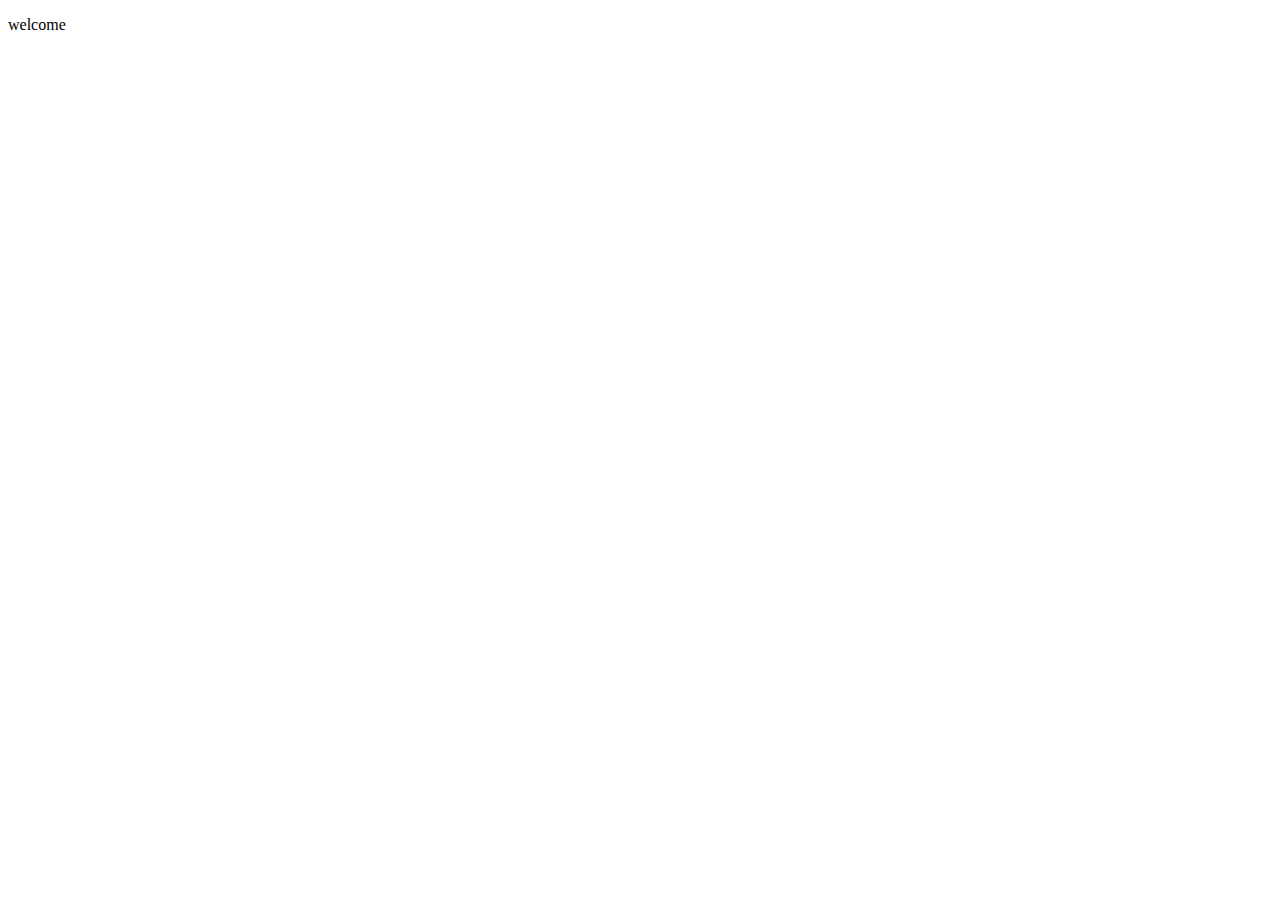
==== index.html @ a16639a8 "test" ====
<!DOCTYPE html>
<html lang="en">
<head>
    <meta charset="UTF-8">
    <meta name="viewport" content="width=device-width, initial-scale=1.0">
    <meta http-equiv="X-UA-Compatible" content="ie=edge">
    <title>Document</title>
</head>
<body>
    <p>welcome</p>
    
</body>
</html>
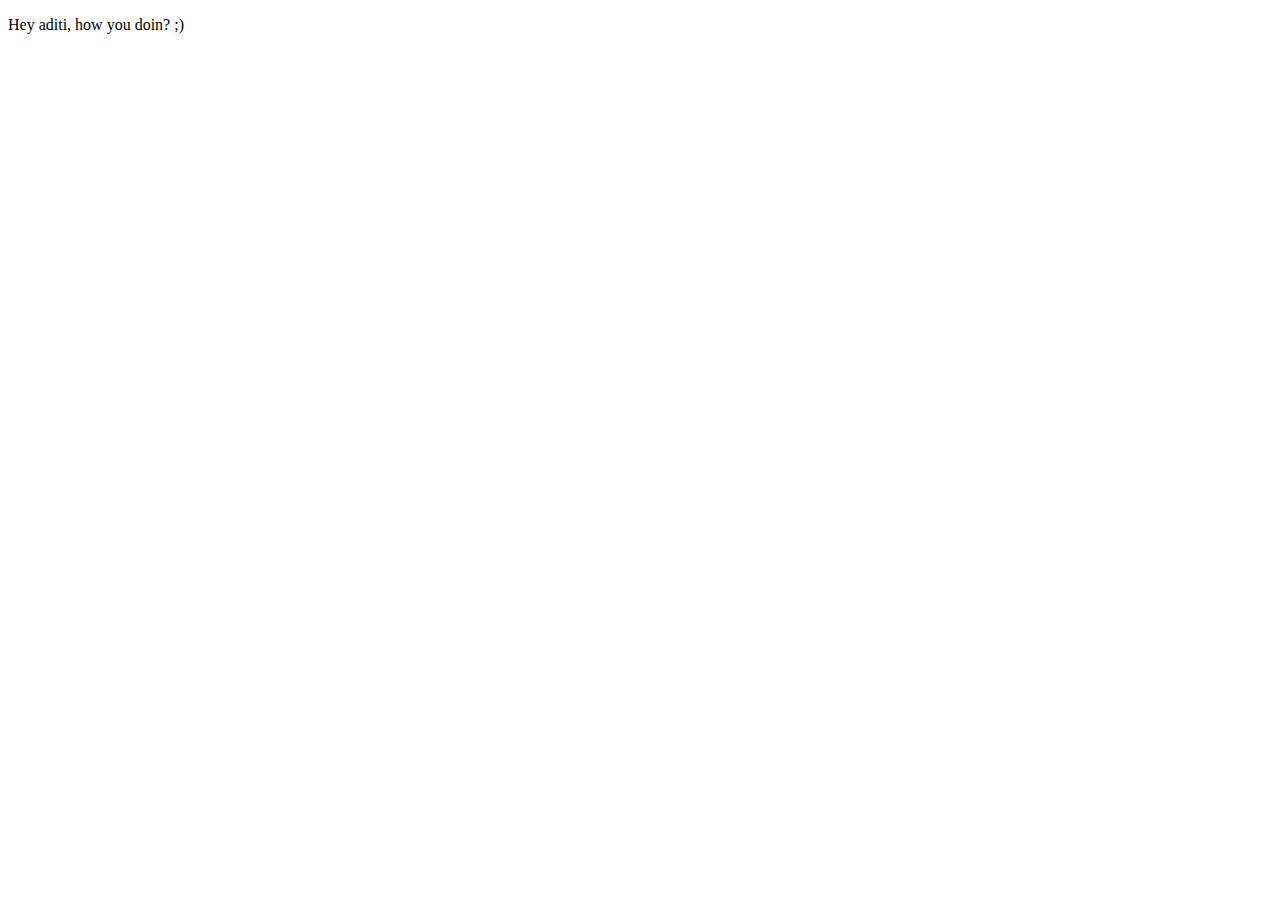
==== commit 66c84db9: "test2" ====
--- a/index.html
+++ b/index.html
@@ -7,7 +7,7 @@
     <title>Document</title>
 </head>
 <body>
-    <p>welcome</p>
+    <p>Hey aditi, how you doin? ;)</p>
     
 </body>
 </html>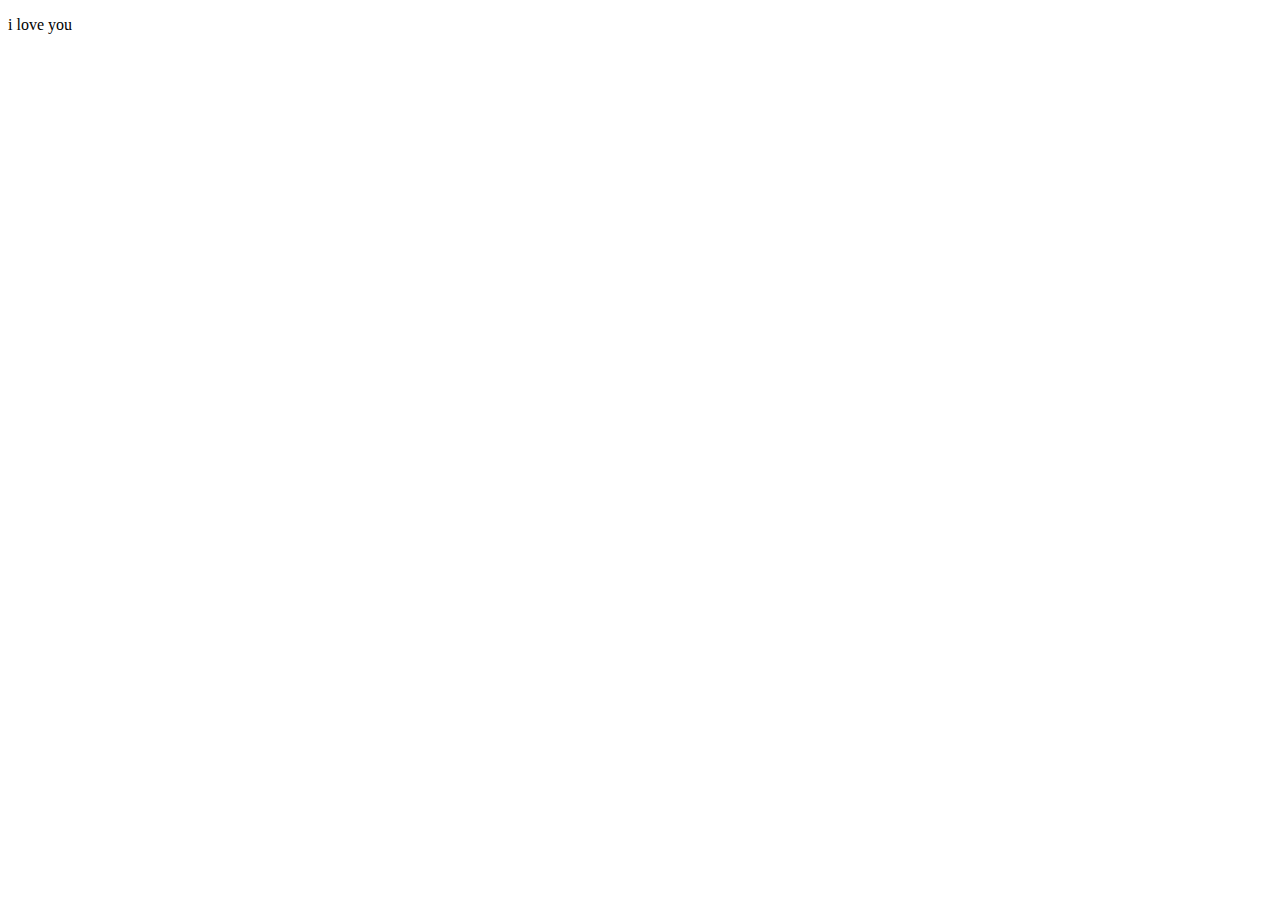
==== commit fba8ff0a: "test3" ====
--- a/index.html
+++ b/index.html
@@ -7,7 +7,7 @@
     <title>Document</title>
 </head>
 <body>
-    <p>Hey aditi, how you doin? ;)</p>
+    <p>i love you</p>
     
 </body>
 </html>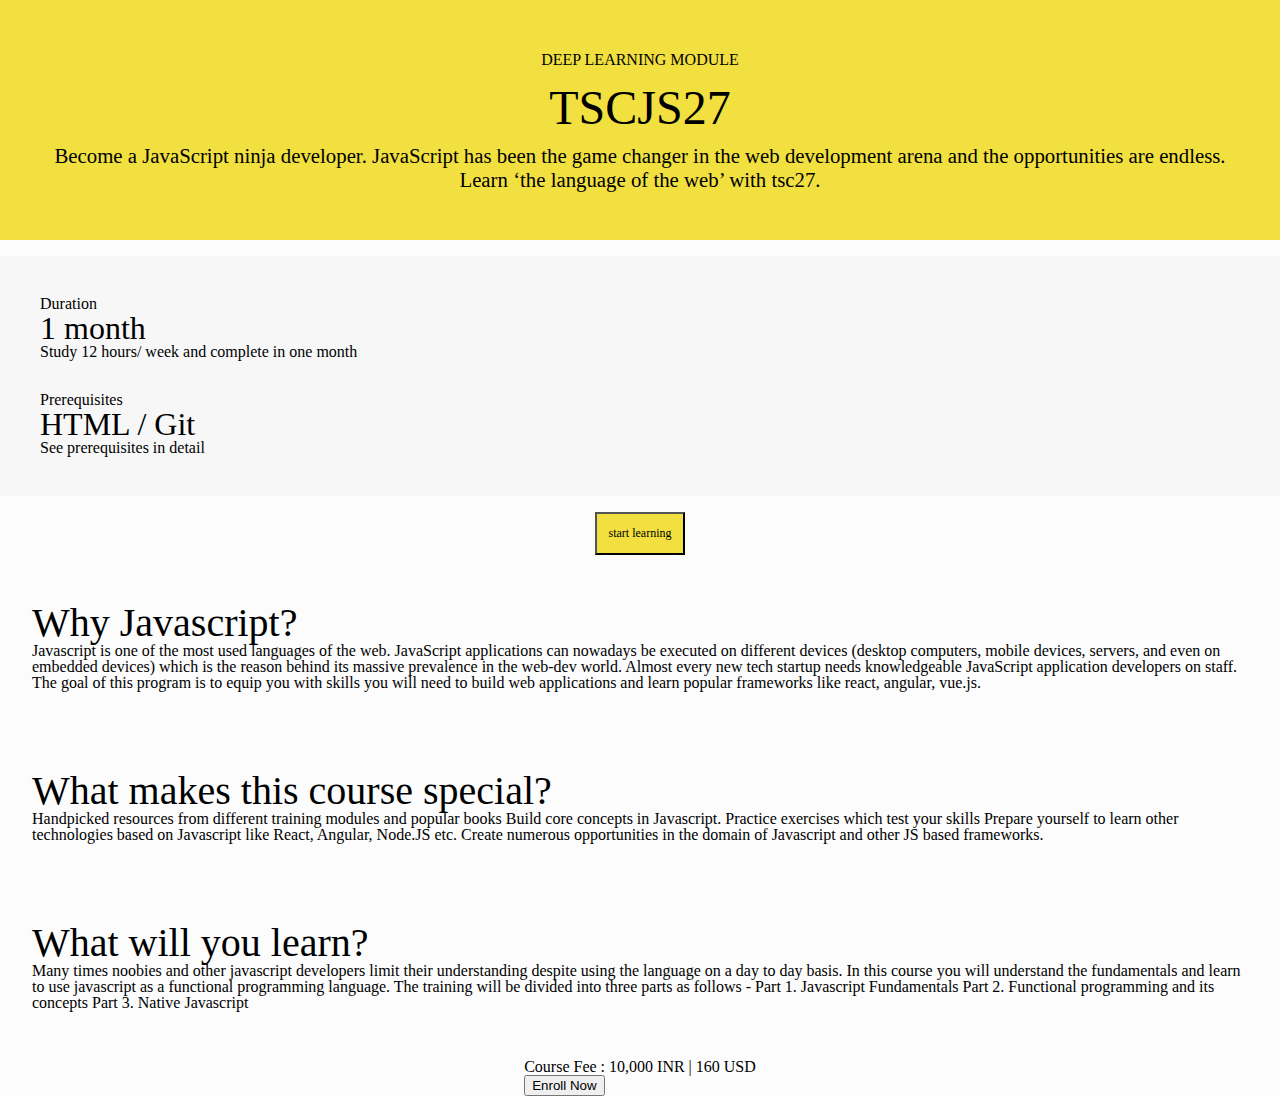
==== commit b28bce86: "mob version demo uploaded" ====
--- a/index.html
+++ b/index.html
@@ -4,10 +4,194 @@
     <meta charset="UTF-8">
     <meta name="viewport" content="width=device-width, initial-scale=1.0">
     <meta http-equiv="X-UA-Compatible" content="ie=edge">
-    <title>Document</title>
+    <title>tsc27</title>
+    <style>
+                /* http://meyerweb.com/eric/tools/css/reset/ 
+        v2.0 | 20110126
+        License: none (public domain)
+        */
+
+        html, body, div, span, applet, object, iframe,
+        h1, h2, h3, h4, h5, h6, p, blockquote, pre,
+        a, abbr, acronym, address, big, cite, code,
+        del, dfn, em, img, ins, kbd, q, s, samp,
+        small, strike, strong, sub, sup, tt, var,
+        b, u, i, center,
+        dl, dt, dd, ol, ul, li,
+        fieldset, form, label, legend,
+        table, caption, tbody, tfoot, thead, tr, th, td,
+        article, aside, canvas, details, embed, 
+        figure, figcaption, footer, header, hgroup, 
+        menu, nav, output, ruby, section, summary,
+        time, mark, audio, video {
+            margin: 0;
+            padding: 0;
+            border: 0;
+            font-size: 100%;
+            font: inherit;
+            vertical-align: baseline;
+        }
+        /* HTML5 display-role reset for older browsers */
+        article, aside, details, figcaption, figure, 
+        footer, header, hgroup, menu, nav, section {
+            display: block;
+        }
+        body {
+            line-height: 1;
+        }
+        ol, ul {
+            list-style: none;
+        }
+        blockquote, q {
+            quotes: none;
+        }
+        blockquote:before, blockquote:after,
+        q:before, q:after {
+            content: '';
+            content: none;
+        }
+        table {
+            border-collapse: collapse;
+            border-spacing: 0;
+        }
+
+        @font-face {
+            font-family: 'AdobeGothicStd-Bold';
+            src: url('AdobeGothicStd-Bold-Alphabetic.woff2') format('woff2'),
+                url('AdobeGothicStd-Bold-Alphabetic.woff') format('woff');
+            font-weight: bold;
+            font-style: normal;
+        }
+        @font-face {
+            font-family: 'Avenir LT Std';
+            src: url('AvenirLTStd-Roman.woff2') format('woff2'),
+                url('AvenirLTStd-Roman.woff') format('woff');
+            font-weight: normal;
+            font-style: normal;
+        }
+        h1 {
+            padding:0.5em;
+            font-family:'AdobeGothicStd-Bold';
+            font-size: 3em;
+        }
+
+        .container {
+            display: grid;
+            background-color: #FCFCFC;
+            grid-gap: 1em;
+            font-family:  'Avenir LT Std';
+        }
+        .header {
+            background-color: #F1E03F;
+            padding : 3em;
+            text-align: center;
+            line-height: 1.5em;
+        }
+        .header p {
+            font-size: 1.3em;
+        }
+        .cards {
+            padding: 1.5em;
+            background-color: #F7F7F7;
+            display:inherit;
+        }
+        .card-detail {
+            padding : 1em;
+        }
+        .card-detail > .title{
+            font-size:1em;
+        }
+        .card-detail > .headline{
+            font-size:2em;
+        }
+        .card-detail > .details {
+            font-size:0.75em;
+        }
+        .cta-tscjs27 {
+            justify-self: center;
+            
+        }
+        .cta-tscjs27 > button {
+            padding: 1em;
+            background-color: #F1E03F;
+            font-family: 'AdobeGothicStd-Bold';
+            font-size: 0.75em;
+        }
+        .faq {
+            padding:2em;
+        }
+        .faq > h3 {
+            font-family:  'Avenir LT Std';
+            font-size : 2.5em;
+        }
+        .footer {
+            justify-self: center;
+        }
+
+        .box1{
+            background-color:#C3D8DF;
+        }
+        .box2{
+            background-color:#CEEACC;
+        }
+
+        @media (max-width: 40em) {
+            .cards{
+                grid-template-columns: 1fr 1fr;
+            }
+        }
+    </style>
 </head>
 <body>
-    <p>i love you</p>
+    <div class="container">
+        <div class="header">
+            <h4>DEEP LEARNING MODULE</h4>
+            <h1>TSCJS27</h1>
+            <p>Become a JavaScript ninja developer. JavaScript has been the game changer in the web development arena and the opportunities are endless. Learn ‘the language of the web’ with tsc27.</p>
+        </div>
+        <div class="cards">
+            <div class="card-detail">
+                <p class="title">Duration</p>
+                <p class="headline">1 month</p>
+                <p class="detail">Study 12 hours/ week and complete in one month</p>
+            </div>
+            <div class="card-detail">
+                <p class="title">Prerequisites</p>
+                <p class="headline">HTML / Git</p>
+                <p class="detail">See prerequisites in detail</p>
+            </div>
+        </div>
+        <div class="cta-tscjs27"><button>start learning</button></div>
+        <div class="faq">
+            <h3>Why Javascript?</h3>
+            <p>Javascript is one of the most used languages of the web. JavaScript applications can nowadays be executed on different devices (desktop computers, mobile devices, servers, and even on embedded devices) which is the reason behind its massive prevalence in the web-dev world. Almost every new tech startup needs knowledgeable JavaScript application developers on staff.
+                    The goal of this program is to equip you with skills you will need to build web applications and learn popular frameworks like react, angular, vue.js.</p>
+        </div>
+        <div class="faq">
+            <h3>What makes this course special?
+                </h3>
+            <p>Handpicked resources from different training modules and popular books
+                    Build core concepts in Javascript.
+                    Practice exercises which test your skills
+                    Prepare yourself to learn other technologies based on Javascript like React, Angular, Node.JS etc.
+                    Create numerous opportunities in the domain of Javascript and other JS based frameworks.</p>
+        </div>
+        <div class="faq">
+            <h3>What will you learn?
+                </h3>
+            <p>Many times noobies and other javascript developers limit their understanding despite using the language on a day to day basis. In this course you will understand the fundamentals and learn to use javascript as a functional programming language. 
+
+                    The training will be divided into three parts as follows -
+                    
+                    Part 1. Javascript Fundamentals  
+                    Part 2. Functional programming and its concepts  
+                    Part 3. Native Javascript</p>
+        </div>
+        <div class="footer">
+            <h3>Course Fee : 10,000 INR | 160 USD</h3>
+            <button>Enroll Now</button>
+        </div>
+    </div>
     
 </body>
 </html>